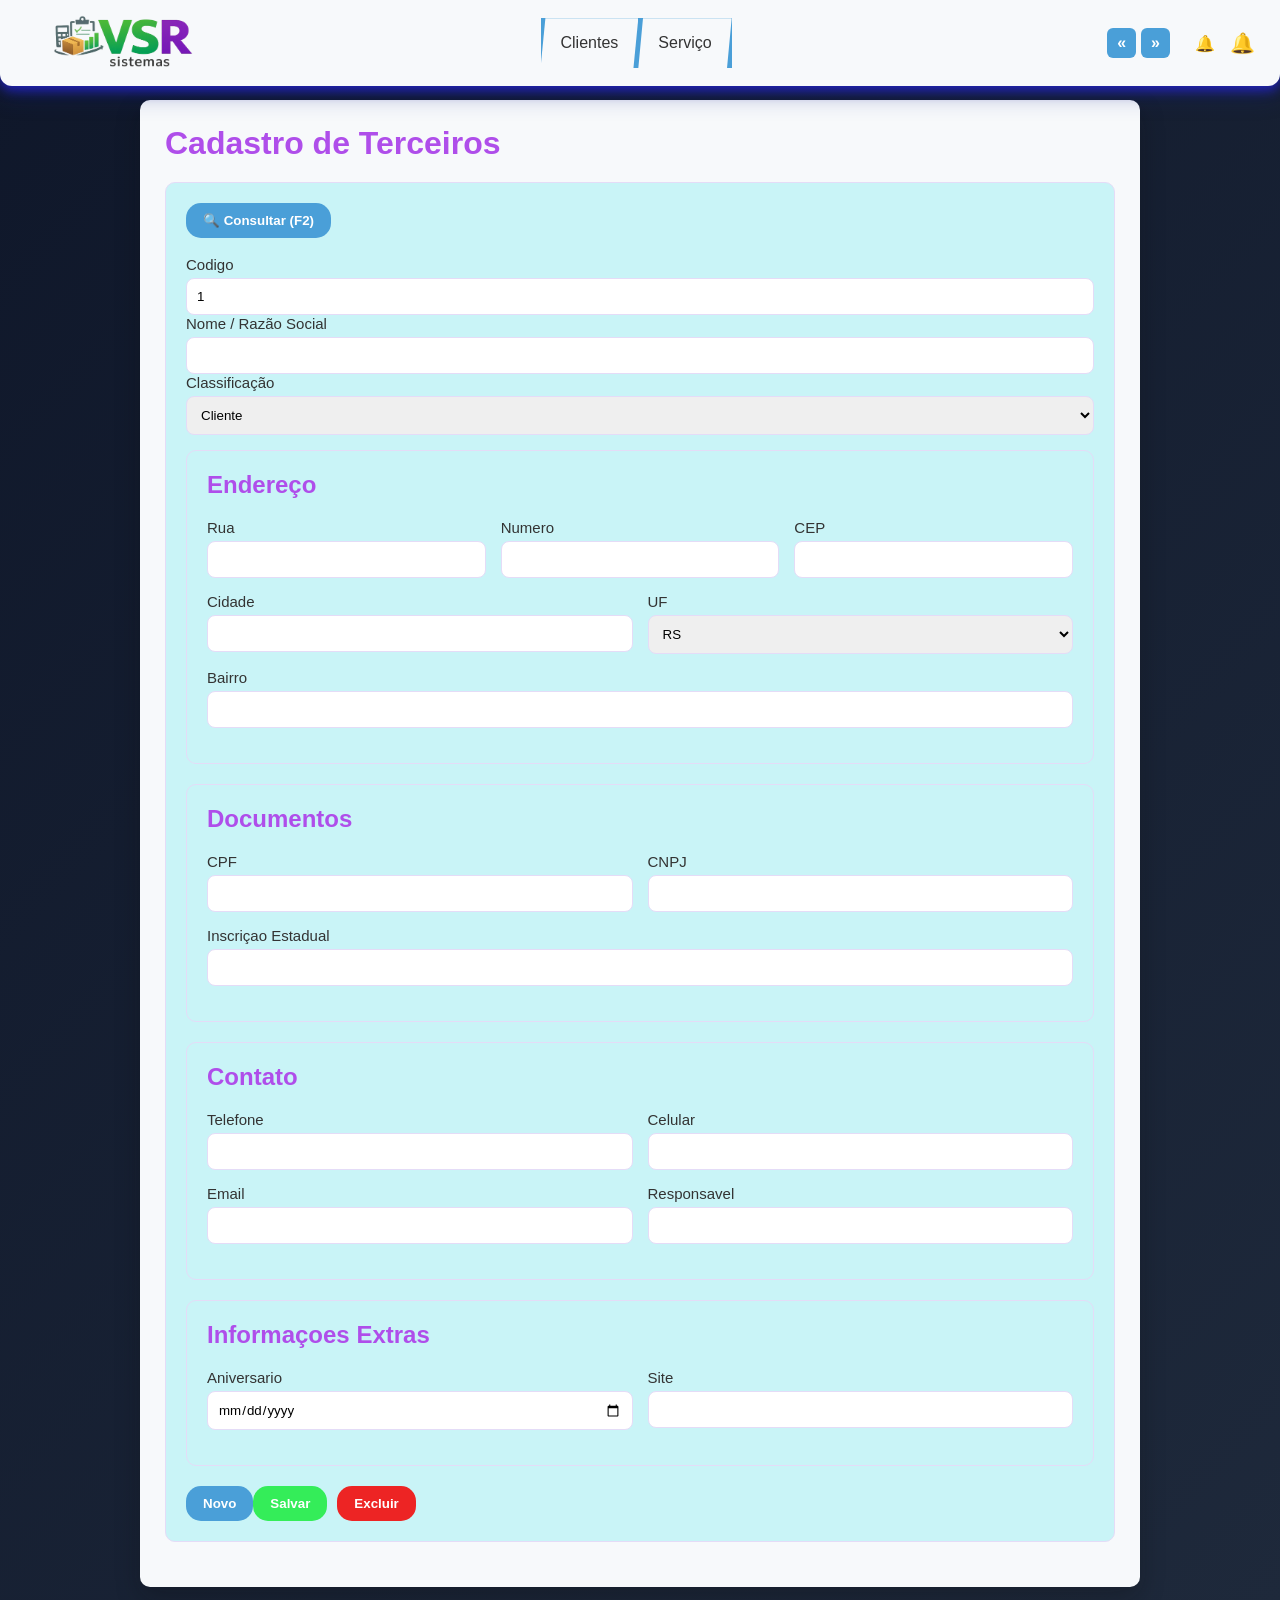
==== cadastro_de_clientes.html @ 72d1ae26 "Correções em funções cadastro Cliente" ====
<!DOCTYPE html>
<html lang="pt-br">

<head>
    <meta charset="UTF-8">
    <meta name="viewport" content="width=device-width, initial-scale=1.0">
    <!-- // css // -->
    <link rel="stylesheet" href="./css/formulario.css">
</head>

<body>

    <!-- Estrutura do Modal -->
    <div id="modalConsulta" style="display:none; position:fixed; top:0; left:0; width:100%; height:100%; background:rgba(0,0,0,0.5); z-index:9999;">
    <div style="background:white; margin:5% auto; width:90%; max-height:90%; padding:20px; border-radius:8px; overflow-y:auto;">
        <div style="display:flex; justify-content:space-between; align-items:center;">
            <h3>Consulta de Clientes</h3>
            <button type="button" onclick="fecharModal()">Selecionar</button>
        </div>
        
        <input type="text" id="filtroTabela" placeholder="Digite para filtrar por nome..." style="width:100%; padding:10px; margin:15px 0;">
        
        <table border="1" style="width:100%; border-collapse: collapse;" id="tabelaConsulta">
            <thead style="background:#eee;">
                <tr>
                    <th>Código</th>
                    <th>Nome/Razão Social</th>
                    <th>Cidade/UF</th>
                    <th>CPF/CNPJ</th>
                    <th>Aniversario</th>
                    <th>x</th>
                </tr>
            </thead>
            <tbody>
                <!-- Preenchido via JS -->
            </tbody>
        </table>
        <button type="button" id="btnImprimir">🖨️ Imprimir</button>
    </div>
    </div>

    <!--fim do modal-->

   
    <!-- //// cabeça //// -->
    <header class="header">
        <a href="./pgPrincipal.html">
            <img src="./img/logo.png" alt="Logo da Empresa" class="logo">
        </a>
        <!-- // troca de paginas // -->
        <nav class="nav" id="nav">
            <a href="./cadastro_de_clientes.html">Clientes</a>
            <span class="texto-span">Notificação</span>
            <a href="./cadastro_de_serviço.html">Serviço</a>
            <span class="texto-span">Notiuyfyigig</span>
        </nav>
        <!-- // notificaçao // -->
        <div class="acoes">
            <!-- // btn navegaçao // -->
            <div class="nav-setas">
                <!-- btn aterior -->
                <div class="seta-box">
                    <button type="button" id ='btnAnterior' class="seta esquerda">&#171;</button>
                    <span class="texto-span">anterior</span>
                </div>
                <!-- btn proximo -->
                <div class="seta-box">
                    <button type="button" id ='btnProximo' class="seta direita">&#187;</button>
                    <span class="texto-span">proximo</span>
                </div>
            </div>    
            🔔 
            
        <!-- / sino / -->
        <div class="notificacao" id="btnSino" style="position: relative; cursor: pointer;">
            🔔 
            <span class="texto-span">Notificação</span>
            
            <!-- Contador de notificações (Aparece apenas se houver aniversariantes) -->
            <span id="contadorNiver" style="position: absolute; top: -5px; right: 5px; background: #ff4d4d; color: white; border-radius: 50%; padding: 2px 6px; font-size: 10px; font-weight: bold; display: none;">0</span>

            <!-- Menu Dropdown dos aniversariantes -->
            <div id="listaNiverDropdown" style="display: none; position: absolute; top: 100%; right: 0; background: white; border: 1px solid #ddd; width: 260px; box-shadow: 0px 4px 12px rgba(0,0,0,0.15); border-radius: 4px; z-index: 9999; max-height: 250px; overflow-y: auto; color: #333;">
                <div style="padding: 10px; border-bottom: 1px solid #eee; font-weight: bold; background: #f8f9fa; font-size: 13px;">🎂 Aniversários Próximos</div>
                <ul id="itensNotificacao" style="list-style: none; padding: 0; margin: 0;">
                    <!-- Injetado via JavaScript -->
                </ul>
            </div>
        </div>

        <!-- / btn mobile / -->
        <div class="btn-menu" id="id-btn-menu">
            ☰                  
        </div>
    </header> <!-- //// fim cabeça //// -->

    <form id="formCliente" >
        <div  class="container"> <!-- //// inicio do container //// -->
        
            <h1>Cadastro de Terceiros</h1>

            <!-- // primeiro card (1*) // -->
            <div class="card">
                <!--botão de pesquisa Cliente-->
            <button type="button" id="btnConsultar">🔍 Consultar (F2)</button>
            </br>
            </br>    
                <div class="linha">
                    <div class="campo">
                    <div class="campo">

                        <label>Codigo</label>
                        <input type='number' id='codigo' readonly>
                    </div>
                    <div class="campo">
                        <label>Nome / Razão Social</label>
                        <input type="text" id="nomeCliente">
                    </div>
                    <div class="campo">
                        <label>Classificação</label>
                        <select id="tpTerceiro">
                            <option id="optCliente">Cliente</option>
                            <option id="optFornecedor">Fornecedor</option>
                            <option id="optOutros">Outro</option>
                        </select>
                    </div>
                </div>
            </div> <!--fim card 1-->

            <!-- // segundo card (2*) // -->
            <div class="card">
                <h2>Endereço</h2>
                <!--/linha/-->
                <div class="linha">
                    <!--rua-->
                    <div class="campo">
                        <label>Rua</label>
                        <input id="rua" type="text">
                    </div>
                    <!--numero-->
                    <div class="campo">
                        <label>Numero</label>
                        <input id="numero" type="text">
                    </div>
                    <!--CEP-->
                    <div class="campo">
                        <label>CEP</label>
                        <input id="cep" type="text">
                    </div>
                </div>
                <!--/linha/-->
                <div class="linha">
                    <!--cidade-->
                    <div class="campo">
                        <label>Cidade</label>
                        <input id="cidade" type="text">
                    </div>
                    <!--estado-->
                    <div class="campo">
                        <label>UF</label>
                        <select id="uf">
                            <option>RS</option>
                            <option>SC</option>
                            <option>PR</option>
                            <option>SP</option>
                            <option>RJ</option>
                            <option>PB</option>
                        </select>
                    </div>
                </div>
                <!--/linha/-->
                <div class="linha">
                    <!--bairro-->
                    <div class="campo">
                        <label>Bairro</label>
                        <input id="bairro" type="text">
                    </div>
                </div>
            </div>  <!--fim card 2-->

            <!-- // terceiro card (3*) // -->
             <div class="card">
                <h2>Documentos</h2>
                <!--/linha/-->
                <div class="linha">
                    <!--cpf-->
                    <div class="campo">
                        <label>CPF</label>
                        <input id="cpf" type="text">
                    </div>
                    <!--cnpj-->
                    <div class="campo">
                        <label>CNPJ</label>
                        <input id="cnpj" type="text">
                    </div>
                </div>
                 <!--/linha/-->
                <div class="linha">
                    <!--inscricao-->
                    <div class="campo">
                        <label>Inscriçao Estadual</label>
                        <input id="inscEstadual" type="text">
                    </div>
                </div>
            </div> <!-- // fim card 3 // -->

            <!-- // quarto card (4*) // -->
            <div class="card">
                <h2>Contato</h2>
                <!--/linha/-->
                <div class="linha">
                    <!--telefone-->
                    <div class="campo">
                        <label>Telefone</label>
                        <input id="fone" type="text">
                    </div>
                    <!--celular-->
                    <div class="campo">
                        <label>Celular</label>
                        <input id="celular" type="text">
                    </div>
                </div>
                <!--/linha/-->
                <div class="linha">
                    <!--email-->
                    <div class="campo">
                        <label>Email</label>
                        <input id="email" type="email">
                    </div>
                    <!--responsavel-->
                    <div class="campo">
                        <label>Responsavel</label>
                        <input id="resp" type="text">
                    </div>
                </div>
            </div> <!-- // fim card 4 // -->

            <!-- // quinto card (5*) // -->
            <div class="card">
                <h2>Informaçoes Extras</h2>
                <!--/linha/-->
                <div class="linha">
                    <!--aniversario-->
                    <div class="campo">
                        <label>Aniversario</label>
                        <input id="aniver" type="date">
                    </div>
                    <!--Site-->
                    <div class="campo">
                        <label>Site</label>
                        <input id="site" type="text">
                    </div>
                </div>
            </div> <!-- // fim card 5 // -->

        <!--///// pausa /////-->

            <!-- // botoes //  -->
            <div class="botoes">
                <div class="botoes_esquerda"></div>
                    <button type="button" id="btnNovo" class="novo">Novo</button>
                <div class="botoes_direita">
                    <button id="btnSalvar" type="button" class="salvar">Salvar</button>
                    <button id="btnCancelar"  type="button" class="cancelar">Excluir</button>
                </div> 
            </div>

        </div> <!-- //// fim do container //// -->
    </form> 
    <!-- CHAMA O JS PARA EXECUTAR AS FUNÇÕES -->
    <script type="text/javascript" src="./js/Clientes.js"> </script>
    <!-- // js do menu mobile // -->
    <script src="./js/header.js"></script>
    <!-- // js Consulta Clientes // -->
    <script src="./js/Consulta.js"></script>

    <!-- // js teste // -->
    <script>
        // --- (DOMContentLoaded) evita os outros js --- //
        document.addEventListener('DOMContentLoaded', () => {

            const btnAnterior = document.getElementById('btnAnterior');
            const btnProximo = document.getElementById('btnProximo');
            const btnNovo = document.getElementById('btnNovo');
            const btnSalvar = document.getElementById('btnSalvar');
            const btnCancelar= document.getElementById('btnCancelar');
            function irParaTopo() {
                window.scrollTo({
                    top: 0,
                    behavior: 'smooth'
                }
            );
            }
            // aplicaçao da func //
            btnAnterior?.addEventListener('click', irParaTopo);
            btnProximo?.addEventListener('click', irParaTopo);
            btnNovo?.addEventListener('click', irParaTopo);
            btnSalvar?.addEventListener('click', irParaTopo);
            btnCancelar?.addEventListener('click', irParaTopo);
            }
        );
    </script>
</body>
---- css/formulario.css ----
* {
    margin: 0;
    padding: 0;
    box-sizing: border-box;
    font-family: Arial, sans-serif;
}
/*em teste*/
:root {
    --cor-primaria: #f7f9fb;
    --cor-secundaria: #aadabf;
    --cor-texto: #333333;
    --cor-texto-btn:#ffffff;
    --cor-titulo: #af4eea;
    --cor-fundo: #c9f4f7;
    --cor-bordas: #e4dcf7;
    --cor-foco: #6b5dcc;
    --cor-sombras: rgb(11 10 10 / 25%);
    --cor-aba-nao-editavel:#2af381;
    /*btn*/
    --cor-btn-positivo:#34ed59;
    --cor-btn-negativo:#ed2424;
    --cor-btn-padrao:#4a9fd8;
    /*teste sombra*/
    --cor-sombra-neon:
        0 4px 12px rgba(39, 36, 227, 0.767),
        0 8px 25px rgba(23, 37, 134, 0.382);
}
body {
    background: linear-gradient(135deg, #0f172a, #1e293b);
    /*color: #fdfafa;*/
    color: var(--cor-texto);
    padding: 20px;
    padding-top: 100px;
}
/*container*/
.container {
    max-width: 1000px;
    margin: auto;
    background:var(--cor-primaria);
    border-radius: 10px;
    padding: 25px;
    box-shadow: 0 10px 25px var(--cor-sombras);
}
h1,
h2 {
    margin-bottom: 20px;
    color:var(--cor-titulo);
}
/*cards*/
.card {
    background:var(--cor-fundo);
    border-radius: 10px;
    padding: 20px;
    margin-bottom: 20px;
    border: 1px solid var(--cor-bordas);
}
#nao-editavel {
    background: var(--cor-aba-nao-editavel);
}
/*campos e linhas*/
.linha {
    display: flex;
    gap: 15px;
    margin-bottom: 15px;
    flex-wrap: wrap;
}
.campo {
    flex: 1;
    display: flex;
    flex-direction: column;
}
/*label e inputs*/
label {
    font-size: 15px;
    margin-bottom: 5px;
    color: var(--cor-texto);
}
input, 
select {
    padding: 10px;
    border-radius: 8px;
    border: 1px solid var(--cor-bordas);
    outline: none;
    transition: 0.3s;
}
input[inert] {
    background: var(--cor-aba-nao-editavel);
}
input:focus, 
select:focus {
    border-color: var(--cor-foco);
}
/*btns*/
.botoes{
    display: flex;
}
.botoes_direita {
   display: flex;
    justify-content: flex-end;
    gap: 10px;
}
.botoes_esquerda {
   display: flex;
    justify-content: flex-start;
    gap: 10px;
}
button {
    padding: 10px 17px;
    border: none;
    border-radius: 15px;
    cursor: pointer;
    font-weight: bold;
    background:var(--cor-btn-padrao);
    color: var(--cor-texto-btn);
}
.salvar {
    background: var(--cor-btn-positivo);
    color: var(--cor-texto-btn);
}
.novo {
    background: var(--cor-btn-padrao);
    color: var(--cor-texto-btn);
}
.cancelar {
    background: var(--cor-btn-negativo);
    color: var(--cor-texto-btn);
}
button:hover {
    opacity: 0.9;
}
/* css relacionado as abas*/
.seletor-abas{
    display: flex;
    gap: 5px;
    margin-top: 20px;
    border-bottom: 2px solid var(--cor-bordas);
}
.btn-aba {
    padding: 10px 15px;
    cursor: pointer;
    border-radius: 10px 10px 0 0;   /*cima cima baixo baixo*/
    background: var(--cor-fundo);
}
.btn-aba.ativa {
    background: var(--cor-btn-padrao);
    color: var(--cor-texto-btn);
}
/*esconte a aba*/
.aba {
    display: none;
    padding: 15px;
}
.aba.ativa {
    display: block;
}
/*aba 1*/
table {
    width: 100%;
    border-collapse: collapse;
}
th, 
td {
    border: 1px solid #cbd5e1;
    padding: 8px;
    text-align: left;
}
td input {
    max-width: 164px;
    height: 28px;
}
/*display lfax*/
.flex {
    display: flex;
    gap: 20px;
}
/*tabela responsiva */
.card table {
    display: block;
    width: 100%;
    overflow-x: auto;      /*barra para puxar a tabela*/
}
/*evita que as colunas quebrem, ottimo*/
table th, 
table td {
    white-space: nowrap;
}
@media (max-width: 755px) {
    .container {
        padding: 15px;
    }
    .card {
        padding: 15px;
    }
}
/*parte fora da aba (baixo)*/
.flex-resumo {
    display: flex;
    gap: 20px;
    margin-top: 10px;
    flex-wrap: wrap;
}
/*lado esquerdo*/
.flex-resumo textarea {
    width: 100%;
    min-height: 120px;
    padding: 10px;
    border-radius: 8px;
    border: 1px solid var(--cor-bordas);
}
/*lado direito*/
.resumo {
    min-width: 220px;
    display: flex;
    flex-direction: column;
    gap: 10px;
}

/* -/-/-/-/cabeça-/-/-/-/- */
/*  header */
.header {
    display: flex;
    justify-content: space-between;
    align-items: center;
    background: var(--cor-primaria);
    padding: 15px 25px;
    position: fixed;
    width: 100%;
    top: 0;
    left: 0;
    z-index: 1000;
    border-radius: 0 0 12px 12px;
    box-shadow: var(--cor-sombra-neon);
}
/* logo */
.header img {
   width: 140px;
   height: auto;
   margin-left: 20%;
}
/* menu */
.nav {
    display: flex;
    height: 100%;
    gap: 0; /* remove espaço entre os itens */
    background: var(--cor-btn-padrao);
}
.nav a {
    display: flex;
    align-items: center;
    height: 50px;
    padding: 0 20px;
    text-decoration: none;
    color: var(--cor-texto);
    font-weight: 500;
    background: var(--cor-primaria);
    clip-path: polygon(5% 0, 100% 0, 95% 100%, 0% 100%);
}
.nav a:hover {
    color: var(--cor-texto-btn);
    background: var(--cor-btn-padrao);
}
.acoes {
    display: flex;
    align-items: center;
    gap: 15px;
}
/* sino */
.notificacao {
    position: relative;
    font-size: 20px;
    cursor: pointer;
}
.notificacao:hover .texto-span {
    opacity: 1;
}
.texto-span {
    position: absolute;
    bottom: -30px;    /* aparece embaixo */
    left: 50%;
    transform: translateX(-50%);
    background-color: #000;
    color: #fff;
    box-shadow: var(--cor-sombra-neon);
    padding: 5px 10px;
    border-radius: 6px;
    font-size: 12px;
    opacity: 0;
    pointer-events: none;
    transition: 0.3s;
    white-space: nowrap;
}

/* para responsivo */
.btn-menu {
    display: none;
    cursor: pointer;
}
@media (max-width: 755px) {
    .nav {
        position: absolute;
        top: 105px;
        background: var(--cor-primaria);
        flex-direction: column;
        width: 100%;
        padding: 15px;
        border-radius: 10px;
        box-shadow: var(--cor-sombra-neon);
        display: none;
    }
    .nav.ativo {
        display: flex;
    }
    .btn-menu {
        display: block;
    }
}

/* --- btns de navegaçao ---*/
.nav-setas {
    display: flex;
    gap: 5px;
    margin-right: 10px;
}
.seta {
    background: var(--cor-btn-padrao);
    color: var(--cor-texto-btn);
    border: none;
    padding: 6px 10px;
    cursor: pointer;
    border-radius: 6px;
    font-size: 16px;
    transition: 0.3s;
}
.seta:hover {
    background: var(--cor-foco);
    box-shadow: var(--cor-sombra-neon);
}
.seta-box {
    position: relative;
    display: flex;
    align-items: center;
}
.seta-box:hover .texto-span {
    opacity: 1;
}

/*TESTE MODAL DE CONSULTA*/
.busca-container { position: relative; width: 100%; }
.dropdown-busca {
    position: absolute;
    background: white;
    border: 1px solid #ccc;
    width: 100%;
    z-index: 1000;
    max-height: 200px;
    overflow-y: auto;
}
.item-busca {
    padding: 8px;
    cursor: pointer;
    border-bottom: 1px solid #eee;
}
.item-busca:hover { background-color: #f0f0f0; }
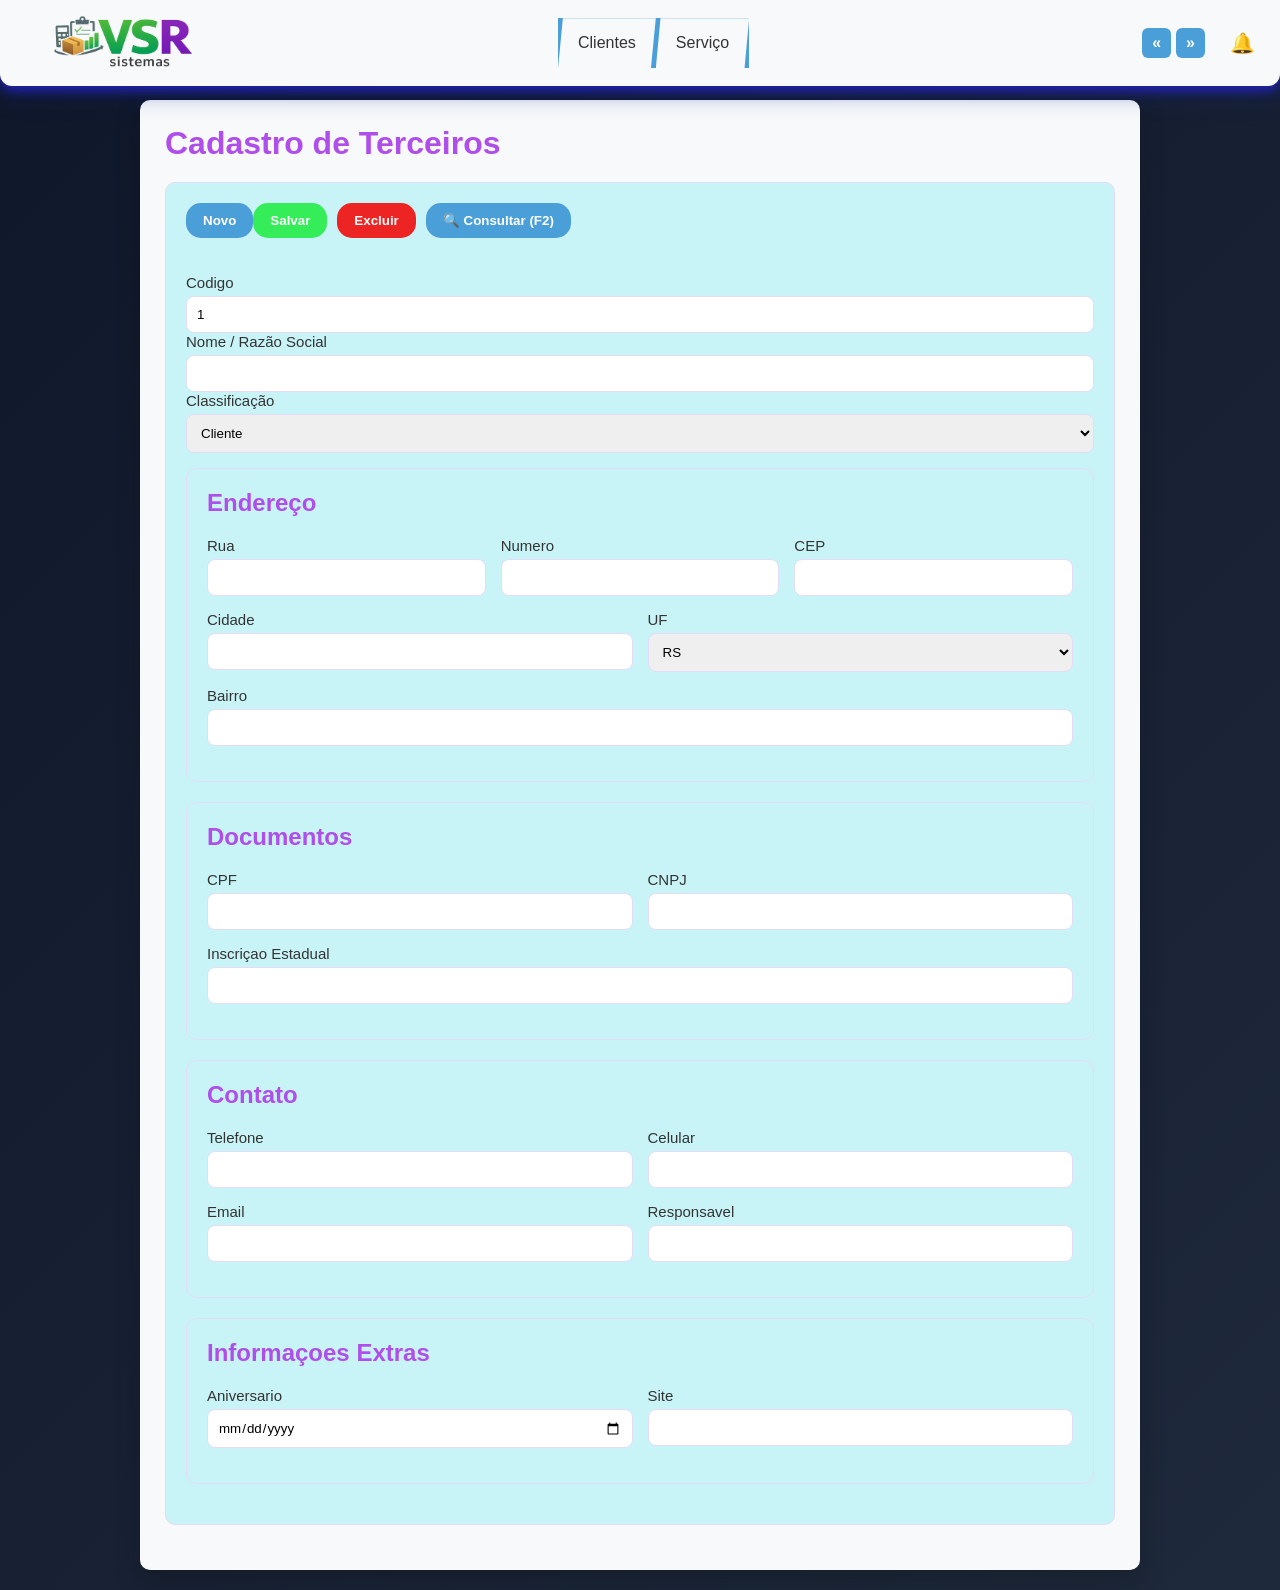
==== commit 7d62c69e: "Criação do arquivo modal_Clientes.css" ====
--- a/cadastro_de_clientes.html
+++ b/cadastro_de_clientes.html
@@ -6,38 +6,43 @@
     <meta name="viewport" content="width=device-width, initial-scale=1.0">
     <!-- // css // -->
     <link rel="stylesheet" href="./css/formulario.css">
+    <link rel="stylesheet" href="./css/modal_Clientes.css">
 </head>
 
 <body>
 
     <!-- Estrutura do Modal -->
-    <div id="modalConsulta" style="display:none; position:fixed; top:0; left:0; width:100%; height:100%; background:rgba(0,0,0,0.5); z-index:9999;">
-    <div style="background:white; margin:5% auto; width:90%; max-height:90%; padding:20px; border-radius:8px; overflow-y:auto;">
-        <div style="display:flex; justify-content:space-between; align-items:center;">
-            <h3>Consulta de Clientes</h3>
-            <button type="button" onclick="fecharModal()">Selecionar</button>
-        </div>
-        
-        <input type="text" id="filtroTabela" placeholder="Digite para filtrar por nome..." style="width:100%; padding:10px; margin:15px 0;">
-        
-        <table border="1" style="width:100%; border-collapse: collapse;" id="tabelaConsulta">
-            <thead style="background:#eee;">
+<div id="modalConsulta" class="modal-overlay">
+  <div class="modal-content">
+    <div class="modal-header">
+        <h3>Consulta de Clientes</h3>        
+    </div>    
+    <input type="text" id="filtroTabela" placeholder="Digite o nome do cliente aqui..." class="modal-input">
+    <button type="button" onclick="fecharModal()" class="btn-fechar">&times;</button>
+    <div class="tabela-container">
+        <table id="tabelaConsulta" class="modal-table">
+            <thead>
                 <tr>
                     <th>Código</th>
                     <th>Nome/Razão Social</th>
                     <th>Cidade/UF</th>
                     <th>CPF/CNPJ</th>
-                    <th>Aniversario</th>
-                    <th>x</th>
+                    <th>Aniversário</th>
+                    <th>X</th>
                 </tr>
             </thead>
             <tbody>
                 <!-- Preenchido via JS -->
             </tbody>
         </table>
-        <button type="button" id="btnImprimir">🖨️ Imprimir</button>
     </div>
+    
+    <div class="modal-footer">
+        <button type="button" id="btnImprimir" class="btn-imprimir">🖨️ Imprimir</button>
     </div>
+  </div>
+</div>
+
 
     <!--fim do modal-->
 
@@ -68,8 +73,7 @@
                     <button type="button" id ='btnProximo' class="seta direita">&#187;</button>
                     <span class="texto-span">proximo</span>
                 </div>
-            </div>    
-            🔔 
+            </div> 
             
         <!-- / sino / -->
         <div class="notificacao" id="btnSino" style="position: relative; cursor: pointer;">
@@ -100,20 +104,33 @@
             <h1>Cadastro de Terceiros</h1>
 
             <!-- // primeiro card (1*) // -->
-            <div class="card">
+            <div class="card">               
+
+            <!-- // botoes //  -->
+            <div class="botoes">
                 <!--botão de pesquisa Cliente-->
-            <button type="button" id="btnConsultar">🔍 Consultar (F2)</button>
+                
+                <div class="botoes_esquerda"></div>
+                    <button type="button" id="btnNovo" class="novo">Novo</button>
+                <div class="botoes_direita">
+                    <button id="btnSalvar" type="button" class="salvar">Salvar</button>
+                    <button id="btnCancelar"  type="button" class="cancelar">Excluir</button>
+                     <button type="button" id="btnConsultar">🔍 Consultar (F2)</button>
+                </div> 
+
+            </div>            
             </br>
             </br>    
                 <div class="linha">
                     <div class="campo">
-                    <div class="campo">
-
+                        
+                    <div class="campo">
                         <label>Codigo</label>
                         <input type='number' id='codigo' readonly>
                     </div>
-                    <div class="campo">
-                        <label>Nome / Razão Social</label>
+                    
+                    <div class="campo">
+                        <label>Nome / Razão Social</label>                       
                         <input type="text" id="nomeCliente">
                     </div>
                     <div class="campo">
@@ -253,17 +270,7 @@
                 </div>
             </div> <!-- // fim card 5 // -->
 
-        <!--///// pausa /////-->
-
-            <!-- // botoes //  -->
-            <div class="botoes">
-                <div class="botoes_esquerda"></div>
-                    <button type="button" id="btnNovo" class="novo">Novo</button>
-                <div class="botoes_direita">
-                    <button id="btnSalvar" type="button" class="salvar">Salvar</button>
-                    <button id="btnCancelar"  type="button" class="cancelar">Excluir</button>
-                </div> 
-            </div>
+        <!--///// pausa /////-->           
 
         </div> <!-- //// fim do container //// -->
     </form> 
@@ -273,31 +280,5 @@
     <script src="./js/header.js"></script>
     <!-- // js Consulta Clientes // -->
     <script src="./js/Consulta.js"></script>
-
-    <!-- // js teste // -->
-    <script>
-        // --- (DOMContentLoaded) evita os outros js --- //
-        document.addEventListener('DOMContentLoaded', () => {
-
-            const btnAnterior = document.getElementById('btnAnterior');
-            const btnProximo = document.getElementById('btnProximo');
-            const btnNovo = document.getElementById('btnNovo');
-            const btnSalvar = document.getElementById('btnSalvar');
-            const btnCancelar= document.getElementById('btnCancelar');
-            function irParaTopo() {
-                window.scrollTo({
-                    top: 0,
-                    behavior: 'smooth'
-                }
-            );
-            }
-            // aplicaçao da func //
-            btnAnterior?.addEventListener('click', irParaTopo);
-            btnProximo?.addEventListener('click', irParaTopo);
-            btnNovo?.addEventListener('click', irParaTopo);
-            btnSalvar?.addEventListener('click', irParaTopo);
-            btnCancelar?.addEventListener('click', irParaTopo);
-            }
-        );
-    </script>
+   
 </body>
--- a/css/modal_Clientes.css
+++ b/css/modal_Clientes.css
@@ -0,0 +1,47 @@
+/* Oculto e desativado por padrão - Não bloqueia cliques e some da tela */
+.modal-overlay {
+  display: none; 
+  position: fixed; 
+  top: 0; 
+  left: 0; 
+  width: 100%; 
+  height: 100%; 
+  background: rgba(0, 0, 0, 0.5); 
+  z-index: 9999;
+  
+  /* Centraliza a caixa branca perfeitamente na tela */
+  align-items: center;
+  justify-content: center;
+}
+
+/* Força o modal a aparecer APENAS quando tiver a classe 'active' */
+.modal-overlay.active {
+  display: flex;
+}
+
+/* 1. Alarga a caixa branca do modal para dar espaço à tabela */
+.modal-content {
+  background: white; 
+  width: 95%;         
+  max-width: 1100px;  
+  max-height: 85vh; 
+  padding: 25px; 
+  border-radius: 8px; 
+  overflow-y: auto;
+  box-shadow: 0 4px 20px rgba(0,0,0,0.3);
+}
+
+/* renderiza a tabela na tela */
+.modal-table {
+  width: 100%;
+  border-collapse: collapse;
+  text-align: left;
+  font-size: 15px;   
+}
+
+/* altura das linhas e o espaço do texto */
+.modal-table th, 
+.modal-table td {
+  padding: 16px 12px; 
+  border-bottom: 1px solid #ddd;
+}
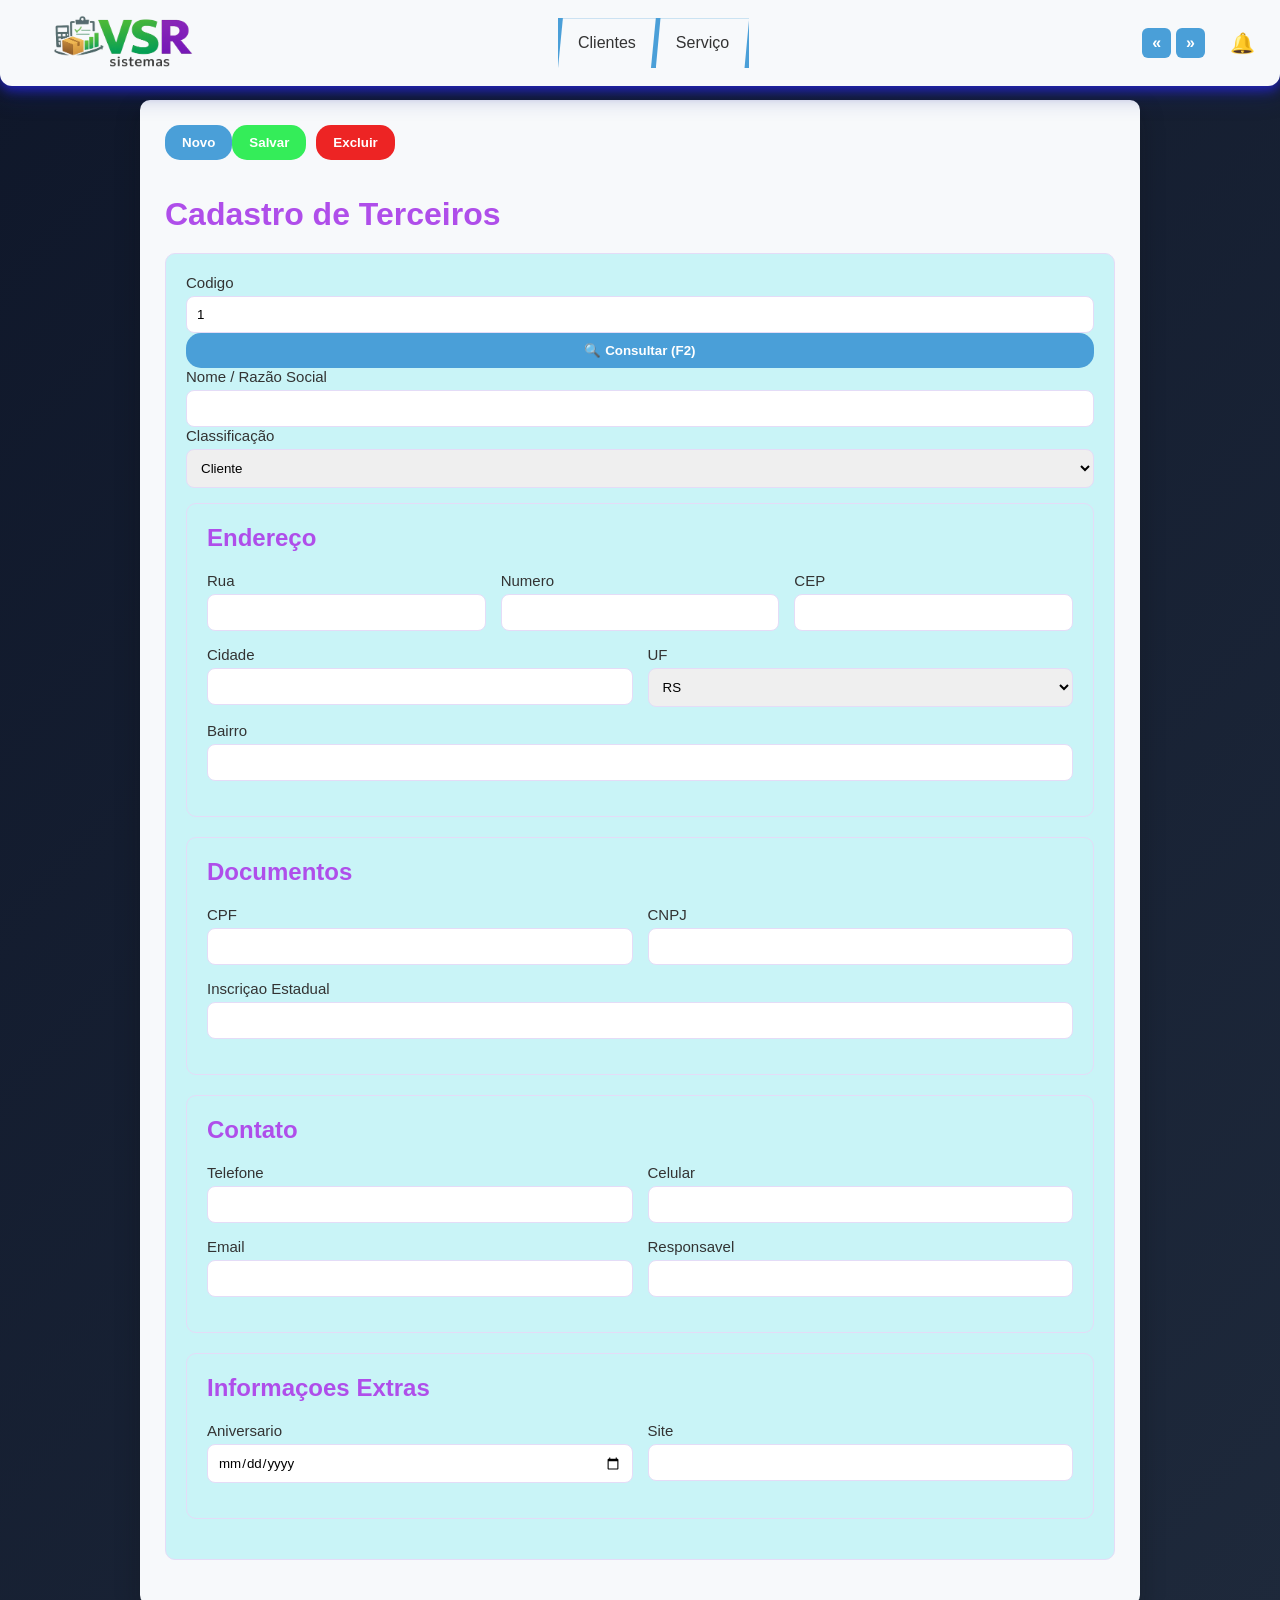
==== commit 32563faf: "Correção de funções na ordem de serviço" ====
--- a/cadastro_de_clientes.html
+++ b/cadastro_de_clientes.html
@@ -81,12 +81,12 @@
             <span class="texto-span">Notificação</span>
             
             <!-- Contador de notificações (Aparece apenas se houver aniversariantes) -->
-            <span id="contadorNiver" style="position: absolute; top: -5px; right: 5px; background: #ff4d4d; color: white; border-radius: 50%; padding: 2px 6px; font-size: 10px; font-weight: bold; display: none;">0</span>
+            <span id="contadorNiver" class="badge-notificacao">0</span>
 
             <!-- Menu Dropdown dos aniversariantes -->
-            <div id="listaNiverDropdown" style="display: none; position: absolute; top: 100%; right: 0; background: white; border: 1px solid #ddd; width: 260px; box-shadow: 0px 4px 12px rgba(0,0,0,0.15); border-radius: 4px; z-index: 9999; max-height: 250px; overflow-y: auto; color: #333;">
-                <div style="padding: 10px; border-bottom: 1px solid #eee; font-weight: bold; background: #f8f9fa; font-size: 13px;">🎂 Aniversários Próximos</div>
-                <ul id="itensNotificacao" style="list-style: none; padding: 0; margin: 0;">
+            <div id="listaNiverDropdown" class="dropdown-niver">
+                <div class="dropdown-niver-header">🎂 Aniversários Próximos</div>
+                <ul id="itensNotificacao" class="dropdown-niver-lista">
                     <!-- Injetado via JavaScript -->
                 </ul>
             </div>
@@ -100,13 +100,7 @@
 
     <form id="formCliente" >
         <div  class="container"> <!-- //// inicio do container //// -->
-        
-            <h1>Cadastro de Terceiros</h1>
-
-            <!-- // primeiro card (1*) // -->
-            <div class="card">               
-
-            <!-- // botoes //  -->
+        <!-- // botoes //  -->
             <div class="botoes">
                 <!--botão de pesquisa Cliente-->
                 
@@ -114,33 +108,35 @@
                     <button type="button" id="btnNovo" class="novo">Novo</button>
                 <div class="botoes_direita">
                     <button id="btnSalvar" type="button" class="salvar">Salvar</button>
-                    <button id="btnCancelar"  type="button" class="cancelar">Excluir</button>
-                     <button type="button" id="btnConsultar">🔍 Consultar (F2)</button>
+                    <button id="btnCancelar"  type="button" class="cancelar">Excluir</button>                     
                 </div> 
 
-            </div>            
-            </br>
-            </br>    
-                <div class="linha">
-                    <div class="campo">
-                        
-                    <div class="campo">
+            </div>  
+        </br>
+        </br>          
+            <h1>Cadastro de Terceiros</h1>
+
+            <!-- // primeiro card (1*) // -->
+            <div class="card">  
+                <div class="linha">
+                       
+                    
+                    <div class="campo">                                           
                         <label>Codigo</label>
                         <input type='number' id='codigo' readonly>
-                    </div>
-                    
-                    <div class="campo">
-                        <label>Nome / Razão Social</label>                       
-                        <input type="text" id="nomeCliente">
-                    </div>
-                    <div class="campo">
-                        <label>Classificação</label>
-                        <select id="tpTerceiro">
-                            <option id="optCliente">Cliente</option>
-                            <option id="optFornecedor">Fornecedor</option>
-                            <option id="optOutros">Outro</option>
-                        </select>
-                    </div>
+                        <button type="button" id="btnConsultar">🔍 Consultar (F2)</button>                                 
+                        <div class="campo">
+                            <label>Nome / Razão Social</label>                       
+                            <input type="text" id="nomeCliente">
+                        </div>
+                        <div class="campo">
+                            <label>Classificação</label>
+                            <select id="tpTerceiro">
+                                <option id="optCliente">Cliente</option>
+                                <option id="optFornecedor">Fornecedor</option>
+                                <option id="optOutros">Outro</option>
+                            </select>
+                        </div>
                 </div>
             </div> <!--fim card 1-->
 
--- a/css/modal_Clientes.css
+++ b/css/modal_Clientes.css
@@ -19,7 +19,7 @@
   display: flex;
 }
 
-/* 1. Alarga a caixa branca do modal para dar espaço à tabela */
+/*  Alarga a caixa branca do modal para dar espaço à tabela */
 .modal-content {
   background: white; 
   width: 95%;         
@@ -45,3 +45,86 @@
   padding: 16px 12px; 
   border-bottom: 1px solid #ddd;
 }
+
+
+/* Container principal do Dropdown flutuante */
+.dropdown-niver {
+  display: none; 
+  position: absolute; 
+  top: 100%; 
+  right: 0; 
+  background: white; 
+  border: 1px solid #ddd; 
+  width: 260px; 
+  box-shadow: 0px 4px 12px rgba(0, 0, 0, 0.15); 
+  border-radius: 4px; 
+  z-index: 9999; 
+  max-height: 250px; 
+  overflow-y: auto; 
+  color: #333;
+  margin-top: 5px; /* Pequeno espaçamento do botão superior */
+}
+
+/* Força a exibição quando ativo via JS */
+.dropdown-niver.active {
+  display: block;
+}
+
+/* Cabeçalho do Dropdown */
+.dropdown-niver-header {
+  padding: 10px; 
+  border-bottom: 1px solid #eee; 
+  font-weight: bold; 
+  background: #f8f9fa; 
+  font-size: 13px;
+  position: sticky; /* Mantém o topo fixo ao rolar a lista */
+  top: 0;
+}
+
+/* Lista de aniversariantes */
+.dropdown-niver-lista {
+  list-style: none; 
+  padding: 0; 
+  margin: 0;
+}
+
+/* Estilo para cada item/linha injetado pelo JavaScript */
+.dropdown-niver-lista li {
+  padding: 10px 12px;
+  font-size: 13px;
+  border-bottom: 1px solid #f5f5f5;
+  display: flex;
+  justify-content: space-between;
+  align-items: center;
+}
+
+/* Remove a borda da última linha */
+.dropdown-niver-lista li:last-child {
+  border-bottom: none;
+}
+
+/* Efeito visual ao passar o mouse nos itens */
+.dropdown-niver-lista li:hover {
+  background-color: #f1f3f5;
+}
+
+/* Selo de contagem de notificações vermelho */
+.badge-notificacao {
+  display: none; 
+  position: absolute; 
+  top: -5px; 
+  right: 5px; 
+  background: #ff4d4d; 
+  color: white; 
+  border-radius: 50%; 
+  padding: 2px 6px; 
+  font-size: 10px; 
+  font-weight: bold;
+  z-index: 10; 
+  pointer-events: none; /* Evita que o clique no número atrapalhe o clique no botão */
+}
+
+/* Classe utilitária caso queira controlar a exibição via classe no JS */
+.badge-notificacao.visivel {
+  display: inline-block;
+}
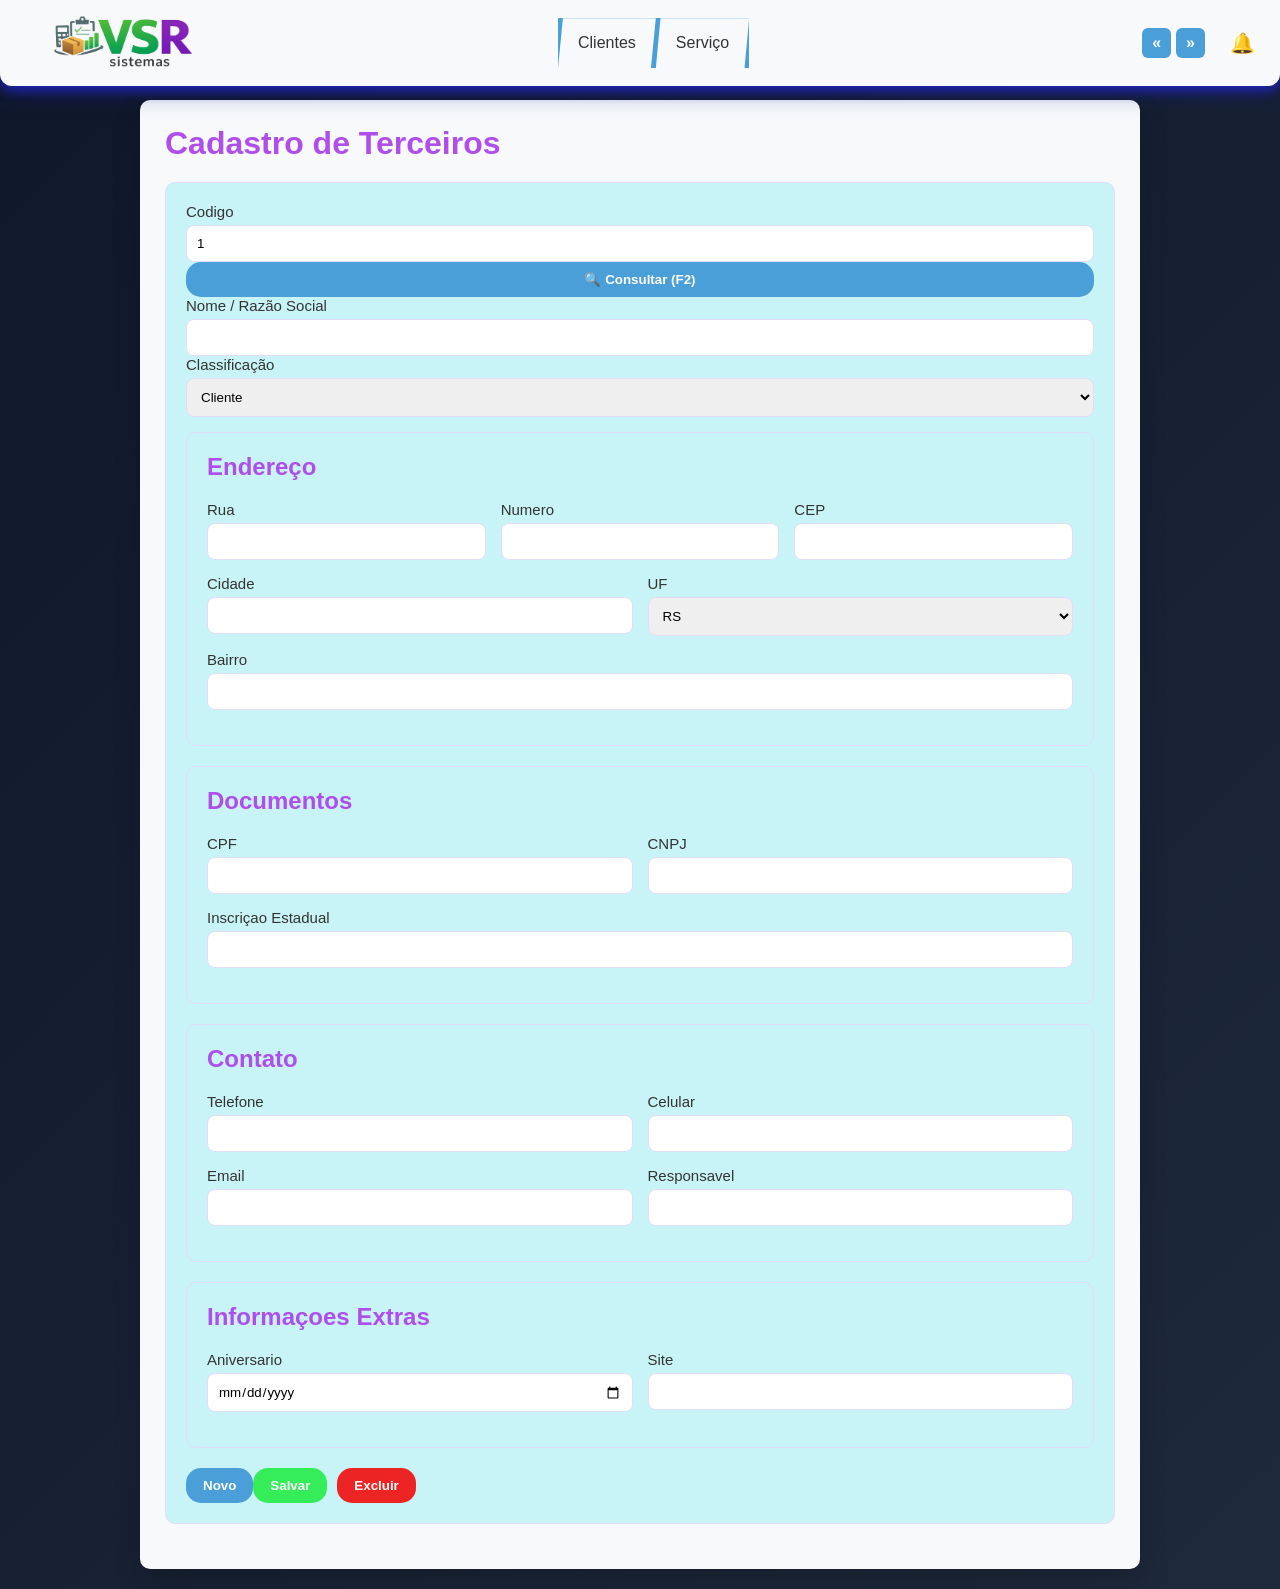
==== commit eeb3241b: "organizando layout" ====
--- a/cadastro_de_clientes.html
+++ b/cadastro_de_clientes.html
@@ -99,21 +99,7 @@
     </header> <!-- //// fim cabeça //// -->
 
     <form id="formCliente" >
-        <div  class="container"> <!-- //// inicio do container //// -->
-        <!-- // botoes //  -->
-            <div class="botoes">
-                <!--botão de pesquisa Cliente-->
-                
-                <div class="botoes_esquerda"></div>
-                    <button type="button" id="btnNovo" class="novo">Novo</button>
-                <div class="botoes_direita">
-                    <button id="btnSalvar" type="button" class="salvar">Salvar</button>
-                    <button id="btnCancelar"  type="button" class="cancelar">Excluir</button>                     
-                </div> 
-
-            </div>  
-        </br>
-        </br>          
+        <div  class="container"> <!-- //// inicio do container //// -->            
             <h1>Cadastro de Terceiros</h1>
 
             <!-- // primeiro card (1*) // -->
@@ -267,7 +253,18 @@
             </div> <!-- // fim card 5 // -->
 
         <!--///// pausa /////-->           
-
+        <!-- // botoes //  -->
+            <div class="botoes">
+                <!--botão de pesquisa Cliente-->
+                
+                <div class="botoes_esquerda"></div>
+                    <button type="button" id="btnNovo" class="novo">Novo</button>
+                <div class="botoes_direita">
+                    <button id="btnSalvar" type="button" class="salvar">Salvar</button>
+                    <button id="btnCancelar"  type="button" class="cancelar">Excluir</button>                     
+                </div> 
+
+            </div>  
         </div> <!-- //// fim do container //// -->
     </form> 
     <!-- CHAMA O JS PARA EXECUTAR AS FUNÇÕES -->
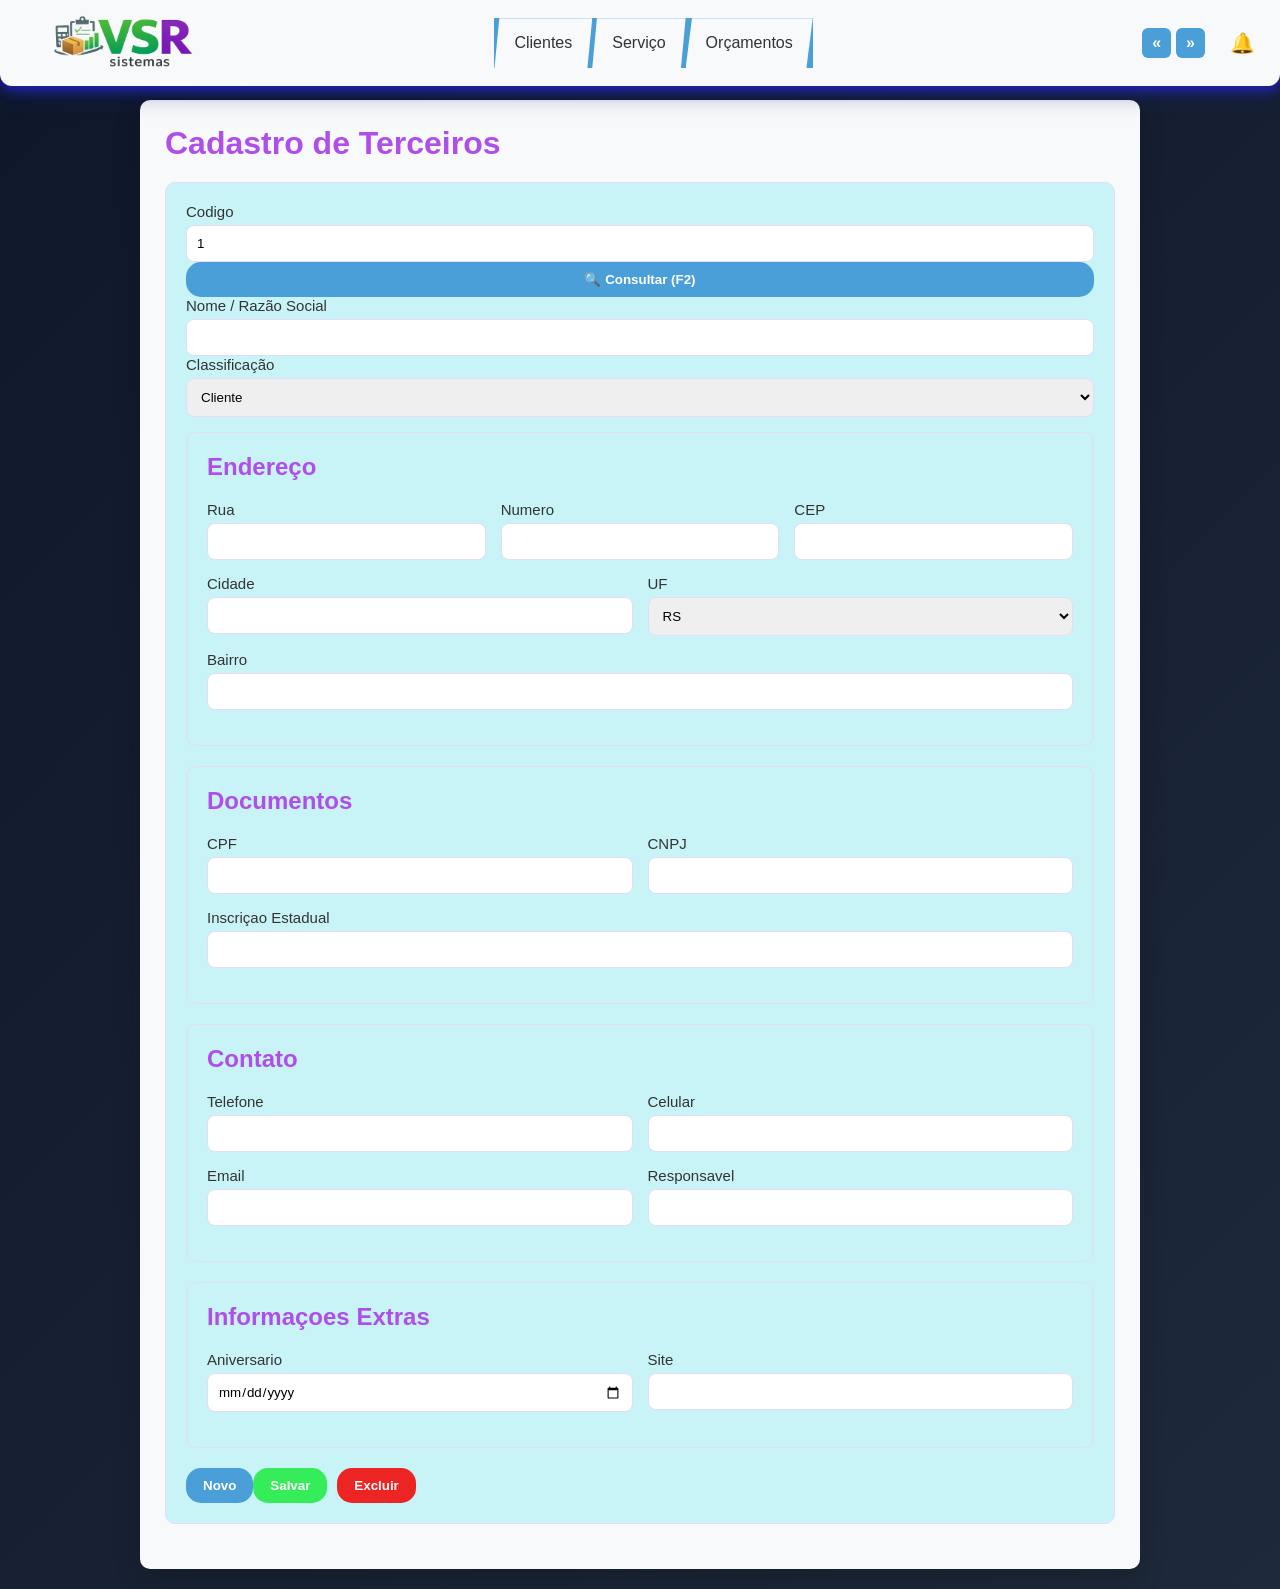
==== commit 0abe6d6a: "Impressão do orçamento" ====
--- a/cadastro_de_clientes.html
+++ b/cadastro_de_clientes.html
@@ -58,6 +58,8 @@
             <span class="texto-span">Notificação</span>
             <a href="./cadastro_de_serviço.html">Serviço</a>
             <span class="texto-span">Notiuyfyigig</span>
+            <a href="./cadastro_de_orcamentos.html">Orçamentos</a>
+            <span class="texto-span">Notiuyfyigig</span>
         </nav>
         <!-- // notificaçao // -->
         <div class="acoes">
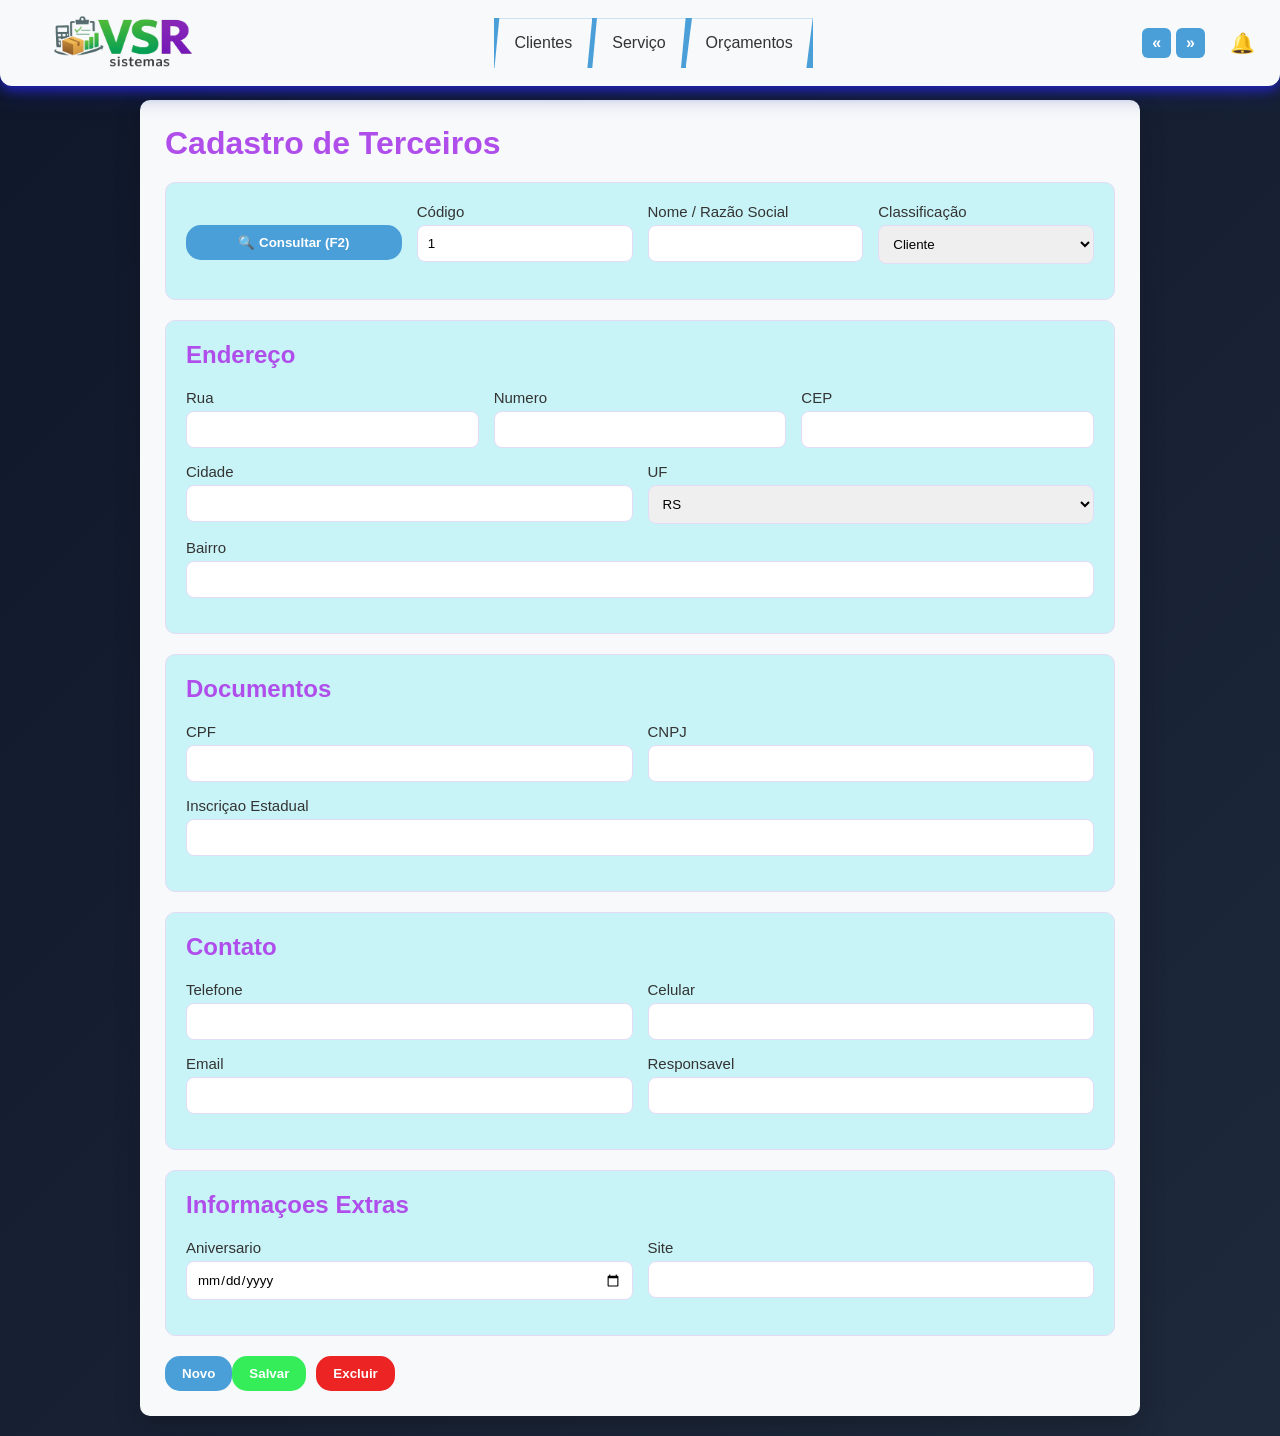
==== commit d79961af: "ajustes finais html" ====
--- a/cadastro_de_clientes.html
+++ b/cadastro_de_clientes.html
@@ -12,44 +12,44 @@
 <body>
 
     <!-- Estrutura do Modal -->
-<div id="modalConsulta" class="modal-overlay">
-  <div class="modal-content">
-    <div class="modal-header">
-        <h3>Consulta de Clientes</h3>        
-    </div>    
-    <input type="text" id="filtroTabela" placeholder="Digite o nome do cliente aqui..." class="modal-input">
-    <button type="button" onclick="fecharModal()" class="btn-fechar">&times;</button>
-    <div class="tabela-container">
-        <table id="tabelaConsulta" class="modal-table">
-            <thead>
-                <tr>
-                    <th>Código</th>
-                    <th>Nome/Razão Social</th>
-                    <th>Cidade/UF</th>
-                    <th>CPF/CNPJ</th>
-                    <th>Aniversário</th>
-                    <th>X</th>
-                </tr>
-            </thead>
-            <tbody>
-                <!-- Preenchido via JS -->
-            </tbody>
-        </table>
+    <div id="modalConsulta" class="modal-overlay">
+        <div class="modal-content">
+            <div class="modal-header">
+                <h3>Consulta de Clientes</h3>
+            </div>
+            <input type="text" id="filtroTabela" placeholder="Digite o nome do cliente aqui..." class="modal-input">
+            <button type="button" onclick="fecharModal()" class="btn-fechar">&times;</button>
+            <div class="tabela-container">
+                <table id="tabelaConsulta" class="modal-table">
+                    <thead>
+                        <tr>
+                            <th>Código</th>
+                            <th>Nome/Razão Social</th>
+                            <th>Cidade/UF</th>
+                            <th>CPF/CNPJ</th>
+                            <th>Aniversário</th>
+                            <th>X</th>
+                        </tr>
+                    </thead>
+                    <tbody>
+                        <!-- Preenchido via JS -->
+                    </tbody>
+                </table>
+            </div>
+
+            <div class="modal-footer">
+                <button type="button" id="btnImprimir" class="btn-imprimir">🖨️ Imprimir</button>
+            </div>
+        </div>
     </div>
-    
-    <div class="modal-footer">
-        <button type="button" id="btnImprimir" class="btn-imprimir">🖨️ Imprimir</button>
-    </div>
-  </div>
-</div>
 
 
     <!--fim do modal-->
 
-   
+
     <!-- //// cabeça //// -->
     <header class="header">
-        <a href="./pgPrincipal.html">
+        <a href="./primcipal.html">
             <img src="./img/logo.png" alt="Logo da Empresa" class="logo">
         </a>
         <!-- // troca de paginas // -->
@@ -67,64 +67,67 @@
             <div class="nav-setas">
                 <!-- btn aterior -->
                 <div class="seta-box">
-                    <button type="button" id ='btnAnterior' class="seta esquerda">&#171;</button>
+                    <button type="button" id='btnAnterior' class="seta esquerda">&#171;</button>
                     <span class="texto-span">anterior</span>
                 </div>
                 <!-- btn proximo -->
                 <div class="seta-box">
-                    <button type="button" id ='btnProximo' class="seta direita">&#187;</button>
+                    <button type="button" id='btnProximo' class="seta direita">&#187;</button>
                     <span class="texto-span">proximo</span>
                 </div>
-            </div> 
-            
-        <!-- / sino / -->
-        <div class="notificacao" id="btnSino" style="position: relative; cursor: pointer;">
-            🔔 
-            <span class="texto-span">Notificação</span>
-            
-            <!-- Contador de notificações (Aparece apenas se houver aniversariantes) -->
-            <span id="contadorNiver" class="badge-notificacao">0</span>
-
-            <!-- Menu Dropdown dos aniversariantes -->
-            <div id="listaNiverDropdown" class="dropdown-niver">
-                <div class="dropdown-niver-header">🎂 Aniversários Próximos</div>
-                <ul id="itensNotificacao" class="dropdown-niver-lista">
-                    <!-- Injetado via JavaScript -->
-                </ul>
-            </div>
-        </div>
-
-        <!-- / btn mobile / -->
-        <div class="btn-menu" id="id-btn-menu">
-            ☰                  
-        </div>
+            </div>
+
+            <!-- / sino / -->
+            <div class="notificacao" id="btnSino" style="position: relative; cursor: pointer;">
+                🔔
+                <span class="texto-span">Notificação</span>
+
+                <!-- Contador de notificações (Aparece apenas se houver aniversariantes) -->
+                <span id="contadorNiver" class="badge-notificacao">0</span>
+
+                <!-- Menu Dropdown dos aniversariantes -->
+                <div id="listaNiverDropdown" class="dropdown-niver">
+                    <div class="dropdown-niver-header">🎂 Aniversários Próximos</div>
+                    <ul id="itensNotificacao" class="dropdown-niver-lista">
+                        <!-- Injetado via JavaScript -->
+                    </ul>
+                </div>
+            </div>
+
+            <!-- / btn mobile / -->
+            <div class="btn-menu" id="id-btn-menu">
+                ☰
+            </div>
     </header> <!-- //// fim cabeça //// -->
 
-    <form id="formCliente" >
-        <div  class="container"> <!-- //// inicio do container //// -->            
+    <form id="formCliente">
+        <div class="container"> <!-- //// inicio do container //// -->
             <h1>Cadastro de Terceiros</h1>
 
             <!-- // primeiro card (1*) // -->
-            <div class="card">  
-                <div class="linha">
-                       
-                    
-                    <div class="campo">                                           
-                        <label>Codigo</label>
-                        <input type='number' id='codigo' readonly>
-                        <button type="button" id="btnConsultar">🔍 Consultar (F2)</button>                                 
-                        <div class="campo">
-                            <label>Nome / Razão Social</label>                       
-                            <input type="text" id="nomeCliente">
-                        </div>
-                        <div class="campo">
-                            <label>Classificação</label>
-                            <select id="tpTerceiro">
-                                <option id="optCliente">Cliente</option>
-                                <option id="optFornecedor">Fornecedor</option>
-                                <option id="optOutros">Outro</option>
-                            </select>
-                        </div>
+            <div class="card">
+                <div class="linha">
+                    <div class="campo btn-campo">
+                        <label>&nbsp;</label>
+                        <button type="button" id="btnConsultar">🔍 Consultar (F2)</button>
+                    </div>
+                    <div class="campo">
+                        <label>Código</label>
+                        <input type="number" id="codigo" readonly>
+                    </div>
+                    <div class="campo">
+                        <label>Nome / Razão Social</label>
+                        <input type="text" id="nomeCliente">
+                    </div>
+                    <div class="campo">
+                        <label>Classificação</label>
+                        <select id="tpTerceiro">
+                            <option id="optCliente">Cliente</option>
+                            <option id="optFornecedor">Fornecedor</option>
+                            <option id="optOutros">Outro</option>
+                        </select>
+                    </div>
+
                 </div>
             </div> <!--fim card 1-->
 
@@ -177,10 +180,10 @@
                         <input id="bairro" type="text">
                     </div>
                 </div>
-            </div>  <!--fim card 2-->
+            </div> <!--fim card 2-->
 
             <!-- // terceiro card (3*) // -->
-             <div class="card">
+            <div class="card">
                 <h2>Documentos</h2>
                 <!--/linha/-->
                 <div class="linha">
@@ -195,7 +198,7 @@
                         <input id="cnpj" type="text">
                     </div>
                 </div>
-                 <!--/linha/-->
+                <!--/linha/-->
                 <div class="linha">
                     <!--inscricao-->
                     <div class="campo">
@@ -254,26 +257,26 @@
                 </div>
             </div> <!-- // fim card 5 // -->
 
-        <!--///// pausa /////-->           
-        <!-- // botoes //  -->
+            <!--///// pausa /////-->
+            <!-- // botoes //  -->
             <div class="botoes">
                 <!--botão de pesquisa Cliente-->
-                
+
                 <div class="botoes_esquerda"></div>
-                    <button type="button" id="btnNovo" class="novo">Novo</button>
+                <button type="button" id="btnNovo" class="novo">Novo</button>
                 <div class="botoes_direita">
                     <button id="btnSalvar" type="button" class="salvar">Salvar</button>
-                    <button id="btnCancelar"  type="button" class="cancelar">Excluir</button>                     
-                </div> 
-
-            </div>  
+                    <button id="btnCancelar" type="button" class="cancelar">Excluir</button>
+                </div>
+
+            </div>
         </div> <!-- //// fim do container //// -->
-    </form> 
+    </form>
     <!-- CHAMA O JS PARA EXECUTAR AS FUNÇÕES -->
     <script type="text/javascript" src="./js/Clientes.js"> </script>
     <!-- // js do menu mobile // -->
     <script src="./js/header.js"></script>
     <!-- // js Consulta Clientes // -->
     <script src="./js/Consulta.js"></script>
-   
+
 </body>
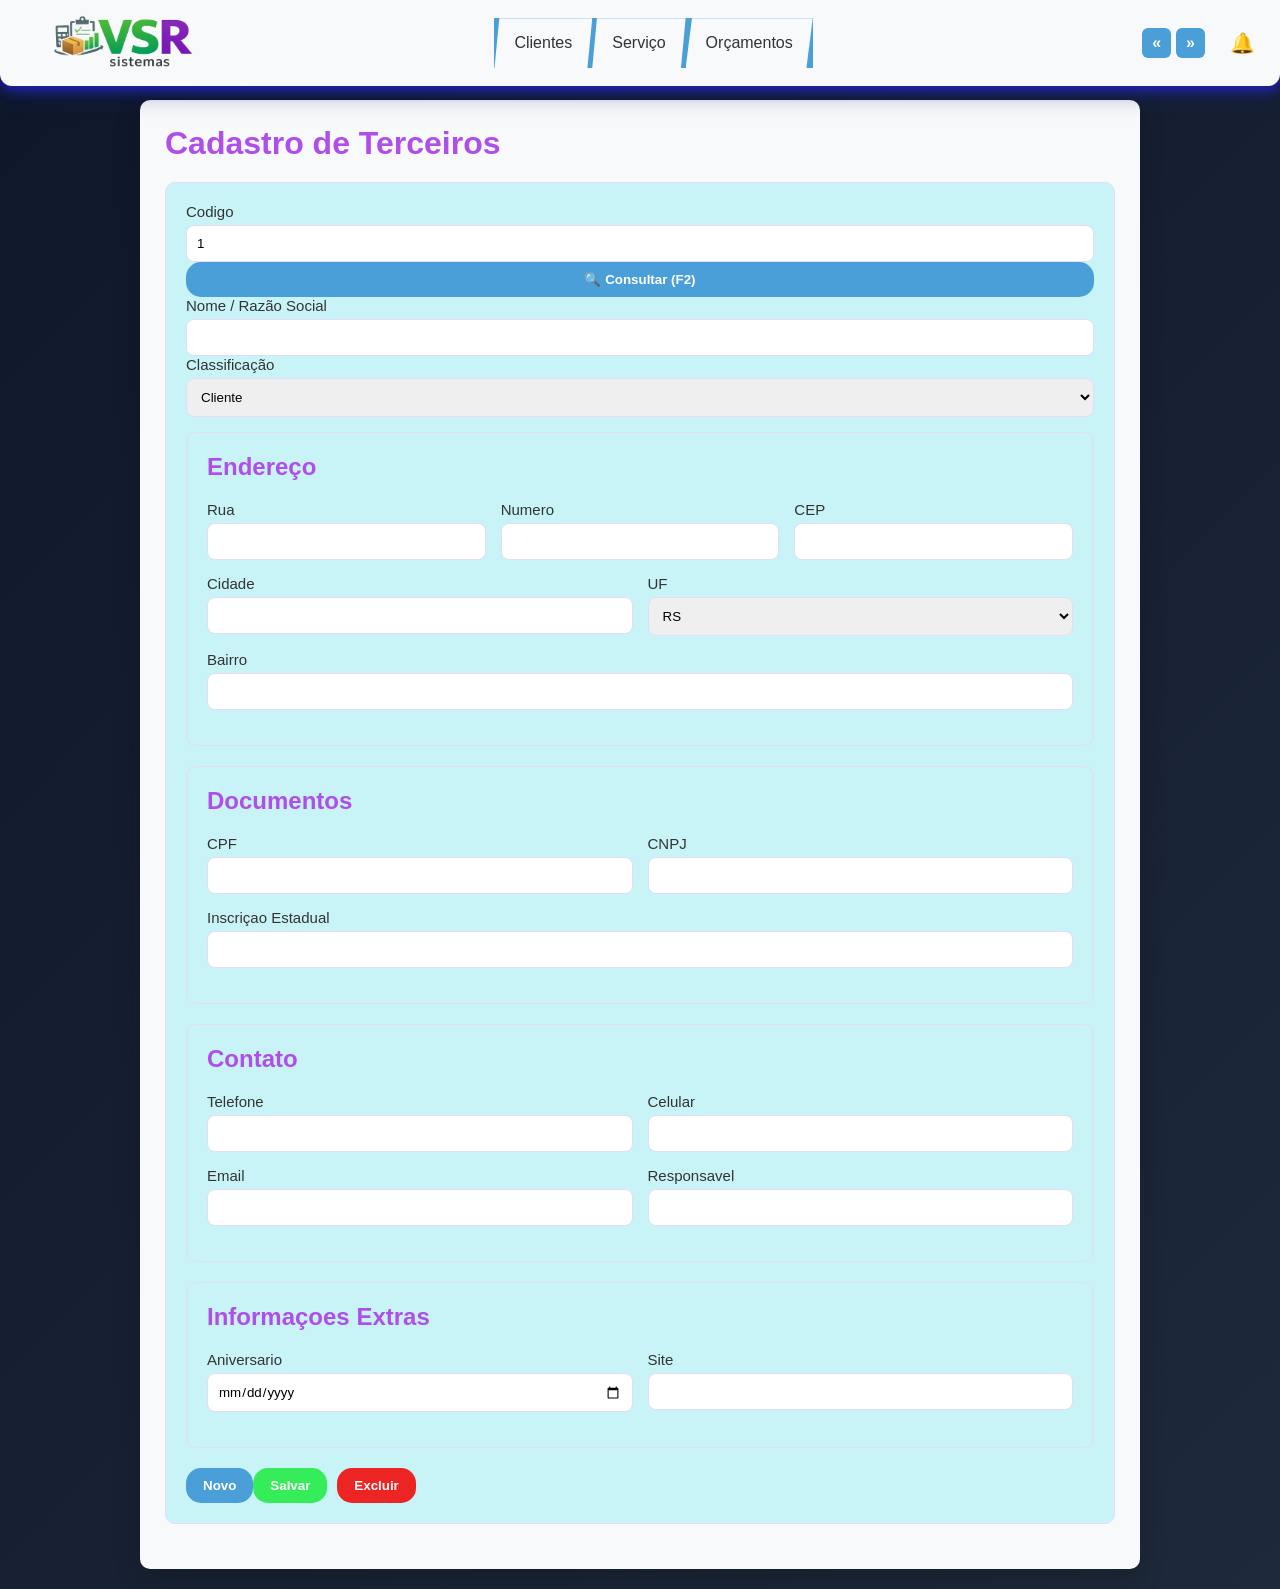
==== commit 58117843: "organizando usuario e senha" ====
--- a/cadastro_de_clientes.html
+++ b/cadastro_de_clientes.html
@@ -12,41 +12,41 @@
 <body>
 
     <!-- Estrutura do Modal -->
-    <div id="modalConsulta" class="modal-overlay">
-        <div class="modal-content">
-            <div class="modal-header">
-                <h3>Consulta de Clientes</h3>
-            </div>
-            <input type="text" id="filtroTabela" placeholder="Digite o nome do cliente aqui..." class="modal-input">
-            <button type="button" onclick="fecharModal()" class="btn-fechar">&times;</button>
-            <div class="tabela-container">
-                <table id="tabelaConsulta" class="modal-table">
-                    <thead>
-                        <tr>
-                            <th>Código</th>
-                            <th>Nome/Razão Social</th>
-                            <th>Cidade/UF</th>
-                            <th>CPF/CNPJ</th>
-                            <th>Aniversário</th>
-                            <th>X</th>
-                        </tr>
-                    </thead>
-                    <tbody>
-                        <!-- Preenchido via JS -->
-                    </tbody>
-                </table>
-            </div>
-
-            <div class="modal-footer">
-                <button type="button" id="btnImprimir" class="btn-imprimir">🖨️ Imprimir</button>
-            </div>
-        </div>
+<div id="modalConsulta" class="modal-overlay">
+  <div class="modal-content">
+    <div class="modal-header">
+        <h3>Consulta de Clientes</h3>        
+    </div>    
+    <input type="text" id="filtroTabela" placeholder="Digite o nome do cliente aqui..." class="modal-input">
+    <button type="button" onclick="fecharModal()" class="btn-fechar">&times;</button>
+    <div class="tabela-container">
+        <table id="tabelaConsulta" class="modal-table">
+            <thead>
+                <tr>
+                    <th>Código</th>
+                    <th>Nome/Razão Social</th>
+                    <th>Cidade/UF</th>
+                    <th>CPF/CNPJ</th>
+                    <th>Aniversário</th>
+                    <th>X</th>
+                </tr>
+            </thead>
+            <tbody>
+                <!-- Preenchido via JS -->
+            </tbody>
+        </table>
     </div>
+    
+    <div class="modal-footer">
+        <button type="button" id="btnImprimir" class="btn-imprimir">🖨️ Imprimir</button>
+    </div>
+  </div>
+</div>
 
 
     <!--fim do modal-->
 
-
+   
     <!-- //// cabeça //// -->
     <header class="header">
         <a href="./primcipal.html">
@@ -67,67 +67,64 @@
             <div class="nav-setas">
                 <!-- btn aterior -->
                 <div class="seta-box">
-                    <button type="button" id='btnAnterior' class="seta esquerda">&#171;</button>
+                    <button type="button" id ='btnAnterior' class="seta esquerda">&#171;</button>
                     <span class="texto-span">anterior</span>
                 </div>
                 <!-- btn proximo -->
                 <div class="seta-box">
-                    <button type="button" id='btnProximo' class="seta direita">&#187;</button>
+                    <button type="button" id ='btnProximo' class="seta direita">&#187;</button>
                     <span class="texto-span">proximo</span>
                 </div>
+            </div> 
+            
+        <!-- / sino / -->
+        <div class="notificacao" id="btnSino" style="position: relative; cursor: pointer;">
+            🔔 
+            <span class="texto-span">Notificação</span>
+            
+            <!-- Contador de notificações (Aparece apenas se houver aniversariantes) -->
+            <span id="contadorNiver" class="badge-notificacao">0</span>
+
+            <!-- Menu Dropdown dos aniversariantes -->
+            <div id="listaNiverDropdown" class="dropdown-niver">
+                <div class="dropdown-niver-header">🎂 Aniversários Próximos</div>
+                <ul id="itensNotificacao" class="dropdown-niver-lista">
+                    <!-- Injetado via JavaScript -->
+                </ul>
             </div>
-
-            <!-- / sino / -->
-            <div class="notificacao" id="btnSino" style="position: relative; cursor: pointer;">
-                🔔
-                <span class="texto-span">Notificação</span>
-
-                <!-- Contador de notificações (Aparece apenas se houver aniversariantes) -->
-                <span id="contadorNiver" class="badge-notificacao">0</span>
-
-                <!-- Menu Dropdown dos aniversariantes -->
-                <div id="listaNiverDropdown" class="dropdown-niver">
-                    <div class="dropdown-niver-header">🎂 Aniversários Próximos</div>
-                    <ul id="itensNotificacao" class="dropdown-niver-lista">
-                        <!-- Injetado via JavaScript -->
-                    </ul>
-                </div>
-            </div>
-
-            <!-- / btn mobile / -->
-            <div class="btn-menu" id="id-btn-menu">
-                ☰
-            </div>
+        </div>
+
+        <!-- / btn mobile / -->
+        <div class="btn-menu" id="id-btn-menu">
+            ☰                  
+        </div>
     </header> <!-- //// fim cabeça //// -->
 
-    <form id="formCliente">
-        <div class="container"> <!-- //// inicio do container //// -->
+    <form id="formCliente" >
+        <div  class="container"> <!-- //// inicio do container //// -->            
             <h1>Cadastro de Terceiros</h1>
 
             <!-- // primeiro card (1*) // -->
-            <div class="card">
-                <div class="linha">
-                    <div class="campo btn-campo">
-                        <label>&nbsp;</label>
-                        <button type="button" id="btnConsultar">🔍 Consultar (F2)</button>
-                    </div>
-                    <div class="campo">
-                        <label>Código</label>
-                        <input type="number" id="codigo" readonly>
-                    </div>
-                    <div class="campo">
-                        <label>Nome / Razão Social</label>
-                        <input type="text" id="nomeCliente">
-                    </div>
-                    <div class="campo">
-                        <label>Classificação</label>
-                        <select id="tpTerceiro">
-                            <option id="optCliente">Cliente</option>
-                            <option id="optFornecedor">Fornecedor</option>
-                            <option id="optOutros">Outro</option>
-                        </select>
-                    </div>
-
+            <div class="card">  
+                <div class="linha">
+                       
+                    
+                    <div class="campo">                                           
+                        <label>Codigo</label>
+                        <input type='number' id='codigo' readonly>
+                        <button type="button" id="btnConsultar">🔍 Consultar (F2)</button>                                 
+                        <div class="campo">
+                            <label>Nome / Razão Social</label>                       
+                            <input type="text" id="nomeCliente">
+                        </div>
+                        <div class="campo">
+                            <label>Classificação</label>
+                            <select id="tpTerceiro">
+                                <option id="optCliente">Cliente</option>
+                                <option id="optFornecedor">Fornecedor</option>
+                                <option id="optOutros">Outro</option>
+                            </select>
+                        </div>
                 </div>
             </div> <!--fim card 1-->
 
@@ -180,10 +177,10 @@
                         <input id="bairro" type="text">
                     </div>
                 </div>
-            </div> <!--fim card 2-->
+            </div>  <!--fim card 2-->
 
             <!-- // terceiro card (3*) // -->
-            <div class="card">
+             <div class="card">
                 <h2>Documentos</h2>
                 <!--/linha/-->
                 <div class="linha">
@@ -198,7 +195,7 @@
                         <input id="cnpj" type="text">
                     </div>
                 </div>
-                <!--/linha/-->
+                 <!--/linha/-->
                 <div class="linha">
                     <!--inscricao-->
                     <div class="campo">
@@ -257,26 +254,26 @@
                 </div>
             </div> <!-- // fim card 5 // -->
 
-            <!--///// pausa /////-->
-            <!-- // botoes //  -->
+        <!--///// pausa /////-->           
+        <!-- // botoes //  -->
             <div class="botoes">
                 <!--botão de pesquisa Cliente-->
-
+                
                 <div class="botoes_esquerda"></div>
-                <button type="button" id="btnNovo" class="novo">Novo</button>
+                    <button type="button" id="btnNovo" class="novo">Novo</button>
                 <div class="botoes_direita">
                     <button id="btnSalvar" type="button" class="salvar">Salvar</button>
-                    <button id="btnCancelar" type="button" class="cancelar">Excluir</button>
-                </div>
-
-            </div>
+                    <button id="btnCancelar"  type="button" class="cancelar">Excluir</button>                     
+                </div> 
+
+            </div>  
         </div> <!-- //// fim do container //// -->
-    </form>
+    </form> 
     <!-- CHAMA O JS PARA EXECUTAR AS FUNÇÕES -->
     <script type="text/javascript" src="./js/Clientes.js"> </script>
     <!-- // js do menu mobile // -->
     <script src="./js/header.js"></script>
     <!-- // js Consulta Clientes // -->
     <script src="./js/Consulta.js"></script>
-
+   
 </body>
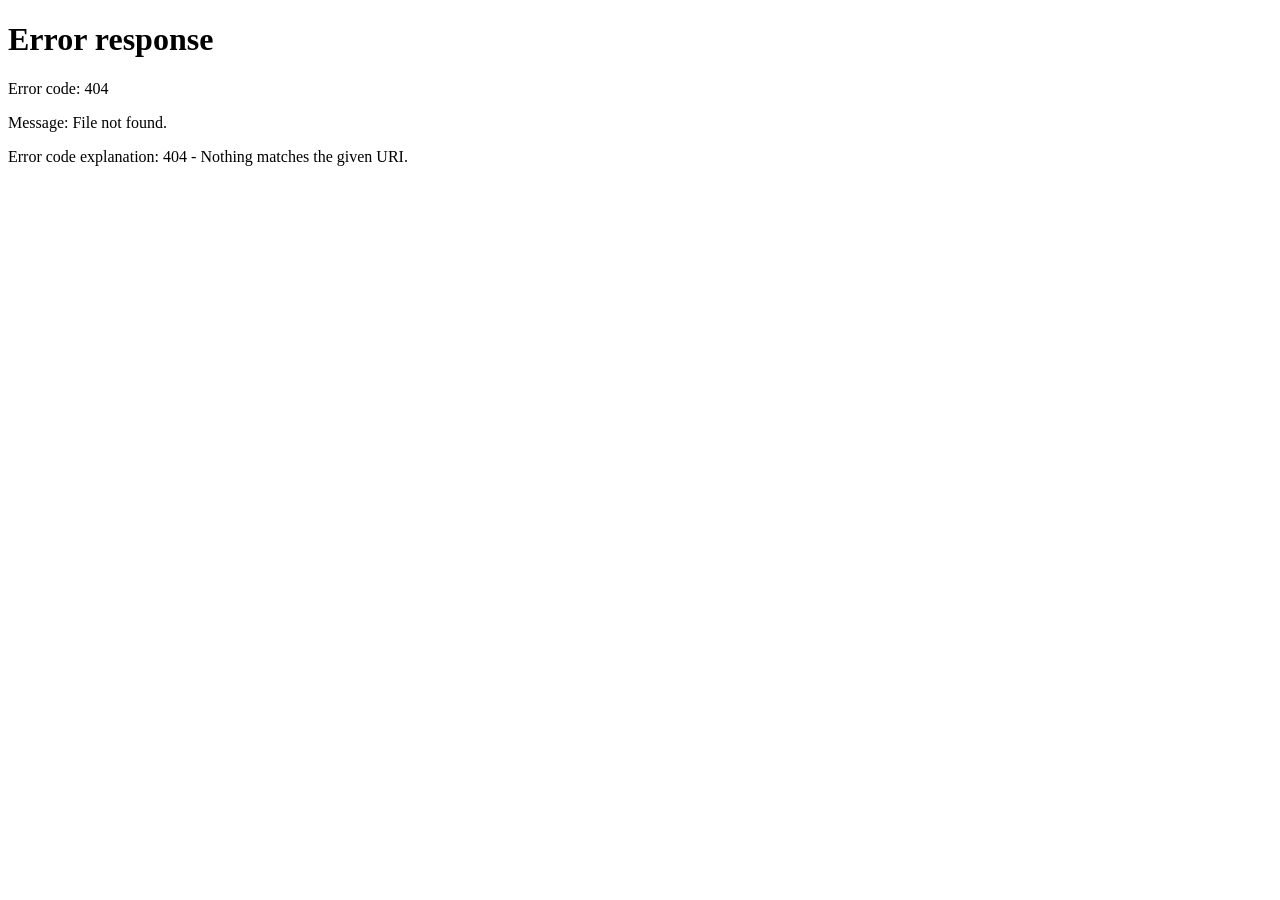
==== commit 6b135c10: "Ajuste no cadastro clientes" ====
--- a/cadastro_de_clientes.html
+++ b/cadastro_de_clientes.html
@@ -269,11 +269,13 @@
             </div>  
         </div> <!-- //// fim do container //// -->
     </form> 
-    <!-- CHAMA O JS PARA EXECUTAR AS FUNÇÕES -->
-    <script type="text/javascript" src="./js/Clientes.js"> </script>
-    <!-- // js do menu mobile // -->
-    <script src="./js/header.js"></script>
-    <!-- // js Consulta Clientes // -->
-    <script src="./js/Consulta.js"></script>
-   
+    <!--  menu do topo  -->
+    <script src="js/header.js"></script>
+
+    <!-- script que gerencia as listagens/consultas -->
+    <script src="js/consulta.js"></script>
+
+    <!-- script principal do formulário  -->
+    <script src="js/clientes.js"></script>
+    
 </body>
